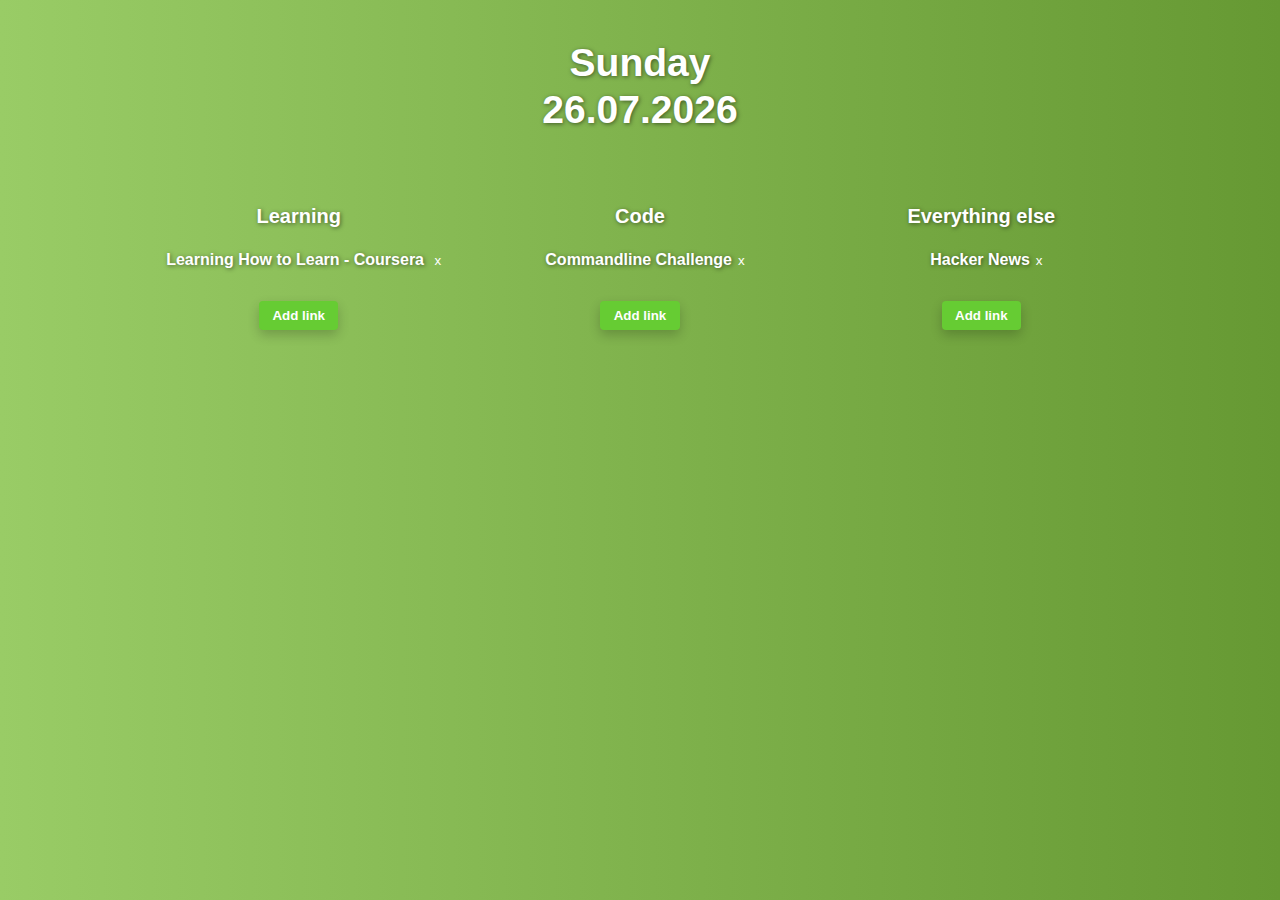
==== index.html @ faeb5d20 "Initial commit" ====
<!DOCTYPE html>
<html lang="fi">

<head>
    <meta charset="UTF-8">
    <meta name="viewport" content="width=device-width, initial-scale=1">
    <title>Startpage</title>
    <link rel="stylesheet" href="style.css">
</head>

<body>
    <!-- Time and date -->
    <span class="clock" id="clock"></span>
    <h1 id="date"></h1>
    <!-- /time and date -->
    <br>
    <div class="grid">
        <div class="col">
            <h3>Learning</h3>
            <ul id="fav-left">
                <li>
                    <a href="https://www.coursera.org/learn/learning-how-to-learn">Learning How to Learn - Coursera</a>
                    <button
                        class="removebtn">x</button>
                </li>
            </ul>
            <div id="new-link-button-l">
                <button class="button">Add link</button>
            </div>
            <div id="add-link-form-l">
                <label>Title</label><br /><input id="title-l" placeholder="Title here" /><br /><label>URL</label><br /><input
                    id="url-l" value="http://" /><br /><button class="button" id="add-left">Save Link</button>
            </div>
        </div>
        <div class="col">
            <h3>Code</h3>
            <ul id="fav-center">
                <li>
                    <a href="https://cmdchallenge.com/">Commandline Challenge</a><button class="removebtn">x</button>
                </li>
            </ul>
            <div id="new-link-button-c">
                <button class="button">Add link</button>
            </div>
            <div id="add-link-form-c">
                <label>Title</label><br /><input id="title-c" placeholder="Title here" /><br /><label>URL</label><br /><input
                    id="url-c" value="http://" /><br /><button class="button" id="add-center">Save Link</button>
            </div>
        </div>
        <div class="col">
            <h3>Everything else</h3>
            <ul id="fav-right">
                <li>
                    <a href="https://news.ycombinator.com/">Hacker News</a><button class="removebtn">x</button>
                </li>
            </ul>
            <div id="new-link-button-r">
                <button class="button">Add link</button>
            </div>
            <div id="add-link-form-r">
                <label>Title</label><br /><input id="title-r" placeholder="Title here" /><br /><label>URL</label><br /><input
                    id="url-r" value="http://" /><br /><button class="button" id="add-right">Save Link</button>
            </div>
        </div>

        <!-- Code for date and time -->
        <script>
            var clockElement = document.getElementById("clock");

            function updateClock(clock) {
                clock.innerHTML = new Date().toTimeString().split(" ")[0];
            }
            setInterval(function () {
                updateClock(clockElement);
            }, 1000);

            var today = new Date();
            var dd = today.getDate();
            var mm = today.getMonth() + 1; //January is 0!
            var d = new Date();
            var weekday = new Array(7);
            weekday[0] = "Sunday";
            weekday[1] = "Monday";
            weekday[2] = "Tuesday";
            weekday[3] = "Wednesday";
            weekday[4] = "Thursday";
            weekday[5] = "Friday";
            weekday[6] = "Saturday";

            var n = weekday[d.getDay()];
            var yyyy = today.getFullYear();

            if (dd < 10) {
                dd = '0' + dd
            }

            if (mm < 10) {
                mm = '0' + mm
            }

            today = dd + '.' + mm + '.' + yyyy;

            date.innerHTML = n + "<br>" + today;
        </script>
        <!-- Dependency -->
        <script src="https://cdnjs.cloudflare.com/ajax/libs/jquery/2.1.3/jquery.min.js"></script>
        <!-- Scripts to add links - it can be easier, yes-->
        <script src="scripts/script-left.js"></script>
        <script src="scripts/script-right.js"></script>
        <script src="scripts/script-center.js"></script>

</body>

</html>
---- style.css ----
html {
    background: linear-gradient(to right, #99CC66, #669933);
    width: 100%;
    height: 100%;
}

body {    
    width: 80%;    
    margin-left: auto;
    margin-right: auto;           
    text-align: center;        
    color: #fff;
    font-family: -apple-system,".SFNSText-Regular","San Francisco","Roboto","Segoe UI","Helvetica Neue","Lucida Grande",Arial,sans-serif;
    line-height: 1.5;
    padding: 2em;
}

h1,h2,h3,h4,h5,h6,a {    
    line-height: 1.2;    
    font-weight: bold;
    text-shadow: 1px 1px 4px rgba(0,0,0,0.5);
}

h1 {
    margin-top: 0;
    font-size: 2.441em
}

h2 {
    font-size: 2em
}

h3 {
    font-size: 1.25em
}

a {
    color: #fff;
    font-size: 1em;
    text-decoration: none
}

a:hover {
    text-decoration: underline
}

.weather {
    width:60%;
    margin-left: auto;
    margin-right:auto;
    -webkit-filter: invert(100%);
    filter: invert(100%)
}

.clock{
    line-height: 1.2;    
    font-weight: bold;
    text-shadow: 1px 1px 4px rgba(0,0,0,0.5);
    font-size: 12vw
}

label, input,{
    font-family: -apple-system,".SFNSText-Regular","San Francisco","Roboto","Segoe UI","Helvetica Neue","Lucida Grande",Arial,sans-serif;
}

.button {
    display: inline-block;
    margin: 1em;
    padding: 0.5em 1em;
    color: #fff !important; 
    font-family: -apple-system,".SFNSText-Regular","San Francisco","Roboto","Segoe UI","Helvetica Neue","Lucida Grande",Arial,sans-serif;       
    font-weight: bold;
    text-align: center;
    text-decoration: none;
    background-color: #6c3;
    border: 0 !important;
    border-radius: 4px;
    cursor: pointer;
    box-shadow: 0 5px 12px 0px rgba(0,0,0,0.2);
}

.grid {
    display: flex;
    justify-content: space-evenly;
  }

.col {
    flex: 1;    
}

  @media screen and (max-width:600px) {
    .grid {
        display: block;
    } 
    .col {        
        width: 100%;
    }
}

ul li {        
    list-style:none;
    margin-left: -1.5em;
  }
  
  .removebtn { 
    border:none;
    background: none;
    color: #fff;
  }
  
  .removebtn:hover {
    opacity: 0.7;
  }
  
  #add-link-form-l,  #add-link-form-c, #add-link-form-r{
    display:none;
    background: #444;
    padding:20px;
    color: #ccc;
    box-shadow: 0 5px 12px 0px rgba(0,0,0,0.2);
    border-radius: 1em;
  }
  
  #add-link-form-l #add-link-form-c #add-link-form-r input {
    margin: 5px 0;
    width:250px;
    color: #333;
    padding:5px;
    outline:none;
    border:none;
  }
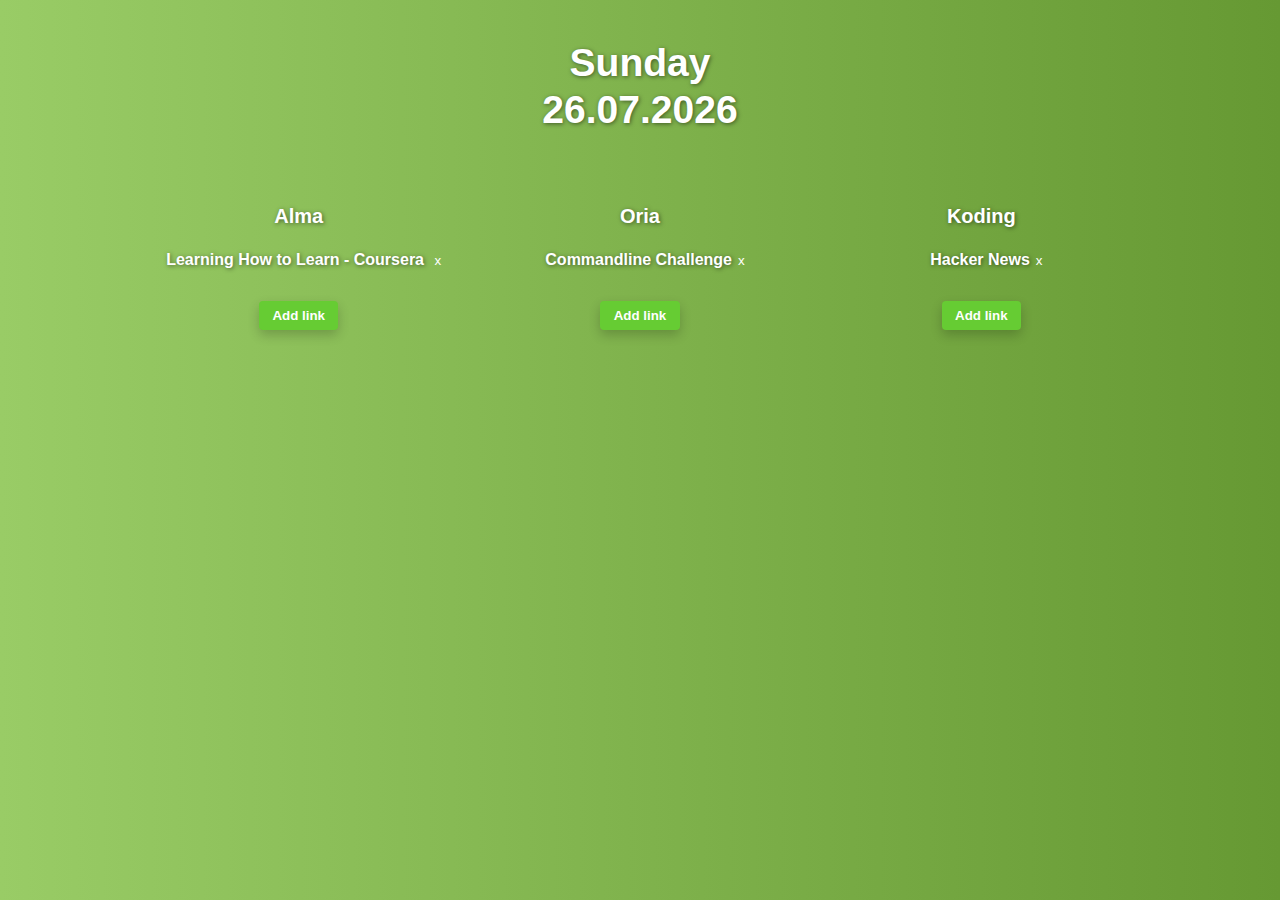
==== commit b45dbe90: "Update index.html" ====
--- a/index.html
+++ b/index.html
@@ -16,7 +16,7 @@
     <br>
     <div class="grid">
         <div class="col">
-            <h3>Learning</h3>
+            <h3>Alma</h3>
             <ul id="fav-left">
                 <li>
                     <a href="https://www.coursera.org/learn/learning-how-to-learn">Learning How to Learn - Coursera</a>
@@ -33,7 +33,7 @@
             </div>
         </div>
         <div class="col">
-            <h3>Code</h3>
+            <h3>Oria</h3>
             <ul id="fav-center">
                 <li>
                     <a href="https://cmdchallenge.com/">Commandline Challenge</a><button class="removebtn">x</button>
@@ -43,12 +43,12 @@
                 <button class="button">Add link</button>
             </div>
             <div id="add-link-form-c">
-                <label>Title</label><br /><input id="title-c" placeholder="Title here" /><br /><label>URL</label><br /><input
+                <label>APC</label><br /><input id="title-c" placeholder="Title here" /><br /><label>URL</label><br /><input
                     id="url-c" value="http://" /><br /><button class="button" id="add-center">Save Link</button>
             </div>
         </div>
         <div class="col">
-            <h3>Everything else</h3>
+            <h3>Koding</h3>
             <ul id="fav-right">
                 <li>
                     <a href="https://news.ycombinator.com/">Hacker News</a><button class="removebtn">x</button>
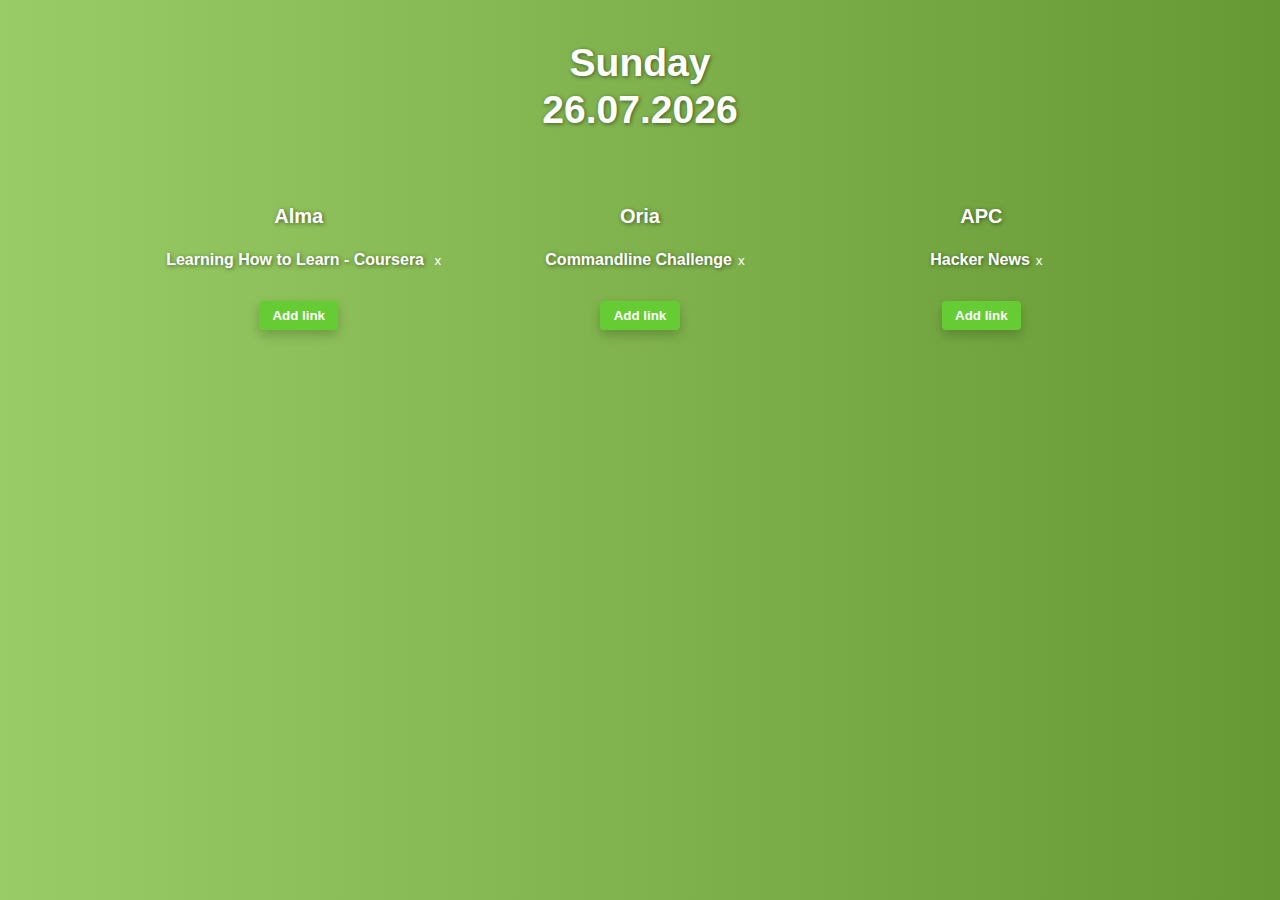
==== commit 5f4d85dc: "Update index.html" ====
--- a/index.html
+++ b/index.html
@@ -43,12 +43,12 @@
                 <button class="button">Add link</button>
             </div>
             <div id="add-link-form-c">
-                <label>APC</label><br /><input id="title-c" placeholder="Title here" /><br /><label>URL</label><br /><input
+                <label>Title</label><br /><input id="title-c" placeholder="Title here" /><br /><label>URL</label><br /><input
                     id="url-c" value="http://" /><br /><button class="button" id="add-center">Save Link</button>
             </div>
         </div>
         <div class="col">
-            <h3>Koding</h3>
+            <h3>APC</h3>
             <ul id="fav-right">
                 <li>
                     <a href="https://news.ycombinator.com/">Hacker News</a><button class="removebtn">x</button>
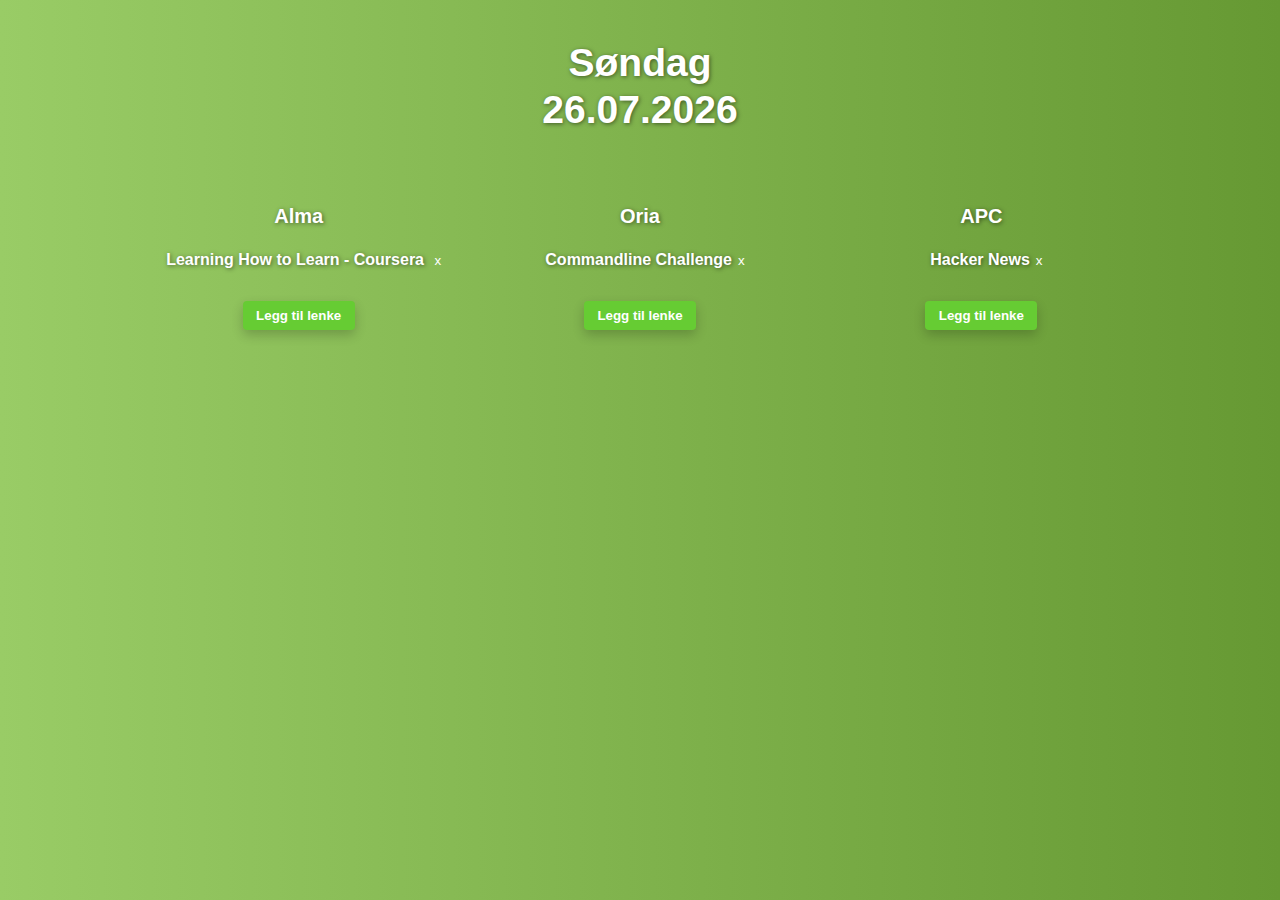
==== commit ce74d14b: "Update index.html" ====
--- a/index.html
+++ b/index.html
@@ -4,7 +4,7 @@
 <head>
     <meta charset="UTF-8">
     <meta name="viewport" content="width=device-width, initial-scale=1">
-    <title>Startpage</title>
+    <title>Bokmerker</title>
     <link rel="stylesheet" href="style.css">
 </head>
 
@@ -25,7 +25,7 @@
                 </li>
             </ul>
             <div id="new-link-button-l">
-                <button class="button">Add link</button>
+                <button class="button">Legg til lenke</button>
             </div>
             <div id="add-link-form-l">
                 <label>Title</label><br /><input id="title-l" placeholder="Title here" /><br /><label>URL</label><br /><input
@@ -40,7 +40,7 @@
                 </li>
             </ul>
             <div id="new-link-button-c">
-                <button class="button">Add link</button>
+                <button class="button">Legg til lenke</button>
             </div>
             <div id="add-link-form-c">
                 <label>Title</label><br /><input id="title-c" placeholder="Title here" /><br /><label>URL</label><br /><input
@@ -55,7 +55,7 @@
                 </li>
             </ul>
             <div id="new-link-button-r">
-                <button class="button">Add link</button>
+                <button class="button">Legg til lenke</button>
             </div>
             <div id="add-link-form-r">
                 <label>Title</label><br /><input id="title-r" placeholder="Title here" /><br /><label>URL</label><br /><input
@@ -79,13 +79,13 @@
             var mm = today.getMonth() + 1; //January is 0!
             var d = new Date();
             var weekday = new Array(7);
-            weekday[0] = "Sunday";
-            weekday[1] = "Monday";
-            weekday[2] = "Tuesday";
-            weekday[3] = "Wednesday";
-            weekday[4] = "Thursday";
-            weekday[5] = "Friday";
-            weekday[6] = "Saturday";
+            weekday[0] = "Søndag";
+            weekday[1] = "Mandag";
+            weekday[2] = "Tirsdag";
+            weekday[3] = "Onsdag";
+            weekday[4] = "Torsdag";
+            weekday[5] = "Fredag";
+            weekday[6] = "Lørdag";
 
             var n = weekday[d.getDay()];
             var yyyy = today.getFullYear();
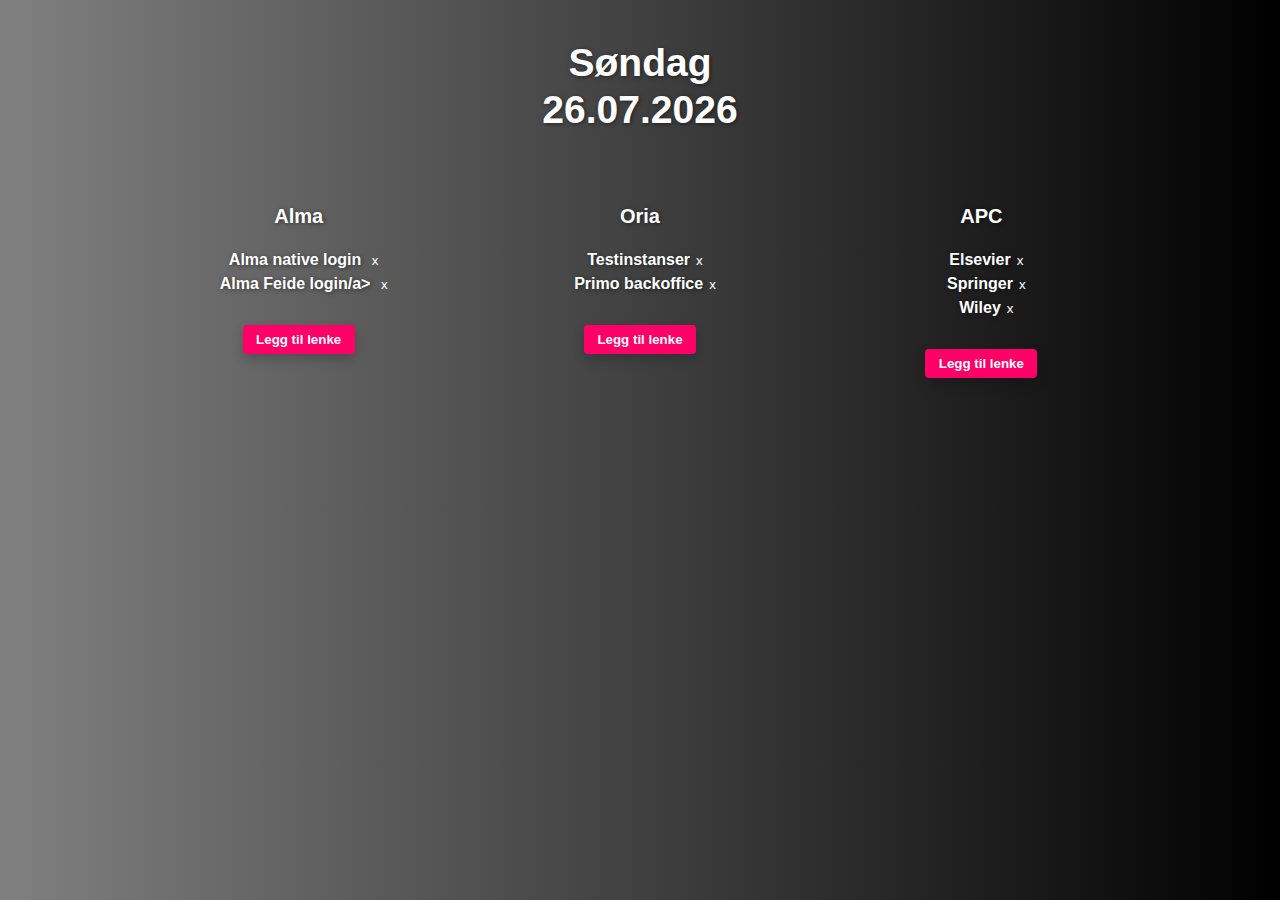
==== commit 8c4af4be: "Oppdaterte lenker" ====
--- a/index.html
+++ b/index.html
@@ -1,5 +1,5 @@
 <!DOCTYPE html>
-<html lang="fi">
+<html lang="eng">
 
 <head>
     <meta charset="UTF-8">
@@ -19,7 +19,12 @@
             <h3>Alma</h3>
             <ul id="fav-left">
                 <li>
-                    <a href="https://www.coursera.org/learn/learning-how-to-learn">Learning How to Learn - Coursera</a>
+                    <a href="https://bibsys-tb.alma.exlibrisgroup.com/mng/login?institute=47BIBSYS_UNIS&auth=local">Alma native login</a>
+                    <button
+                        class="removebtn">x</button>
+                </li>
+                <li>
+                    <a href="https://alma.bibsys.no/unis">Alma Feide login/a>
                     <button
                         class="removebtn">x</button>
                 </li>
@@ -36,7 +41,10 @@
             <h3>Oria</h3>
             <ul id="fav-center">
                 <li>
-                    <a href="https://cmdchallenge.com/">Commandline Challenge</a><button class="removebtn">x</button>
+                    <a href="http://www.bibsys.no/testinstanser-oria/">Testinstanser</a><button class="removebtn">x</button>
+                </li>
+                <li>
+                    <a href="http://bibsys-almaprimo.hosted.exlibrisgroup.com:1601/primo_publishing/admin/acegilogin.jsp">Primo backoffice</a><button class="removebtn">x</button>
                 </li>
             </ul>
             <div id="new-link-button-c">
@@ -51,7 +59,13 @@
             <h3>APC</h3>
             <ul id="fav-right">
                 <li>
-                    <a href="https://news.ycombinator.com/">Hacker News</a><button class="removebtn">x</button>
+                    <a href="https://eoap.elsevier.com/">Elsevier</a><button class="removebtn">x</button>
+                </li>
+                <li>
+                    <a href="https://oa-approval.springernature.com/">Springer</a><button class="removebtn">x</button>
+                </li>
+                <li>
+                    <a href="https://openaccessaccount.wiley.com/">Wiley</a><button class="removebtn">x</button>
                 </li>
             </ul>
             <div id="new-link-button-r">
--- a/style.css
+++ b/style.css
@@ -1,5 +1,5 @@
 html {
-    background: linear-gradient(to right, #99CC66, #669933);
+    background: linear-gradient(to right, #808080, #000000);
     width: 100%;
     height: 100%;
 }
@@ -72,7 +72,7 @@
     font-weight: bold;
     text-align: center;
     text-decoration: none;
-    background-color: #6c3;
+    background-color: #ff0066;
     border: 0 !important;
     border-radius: 4px;
     cursor: pointer;
